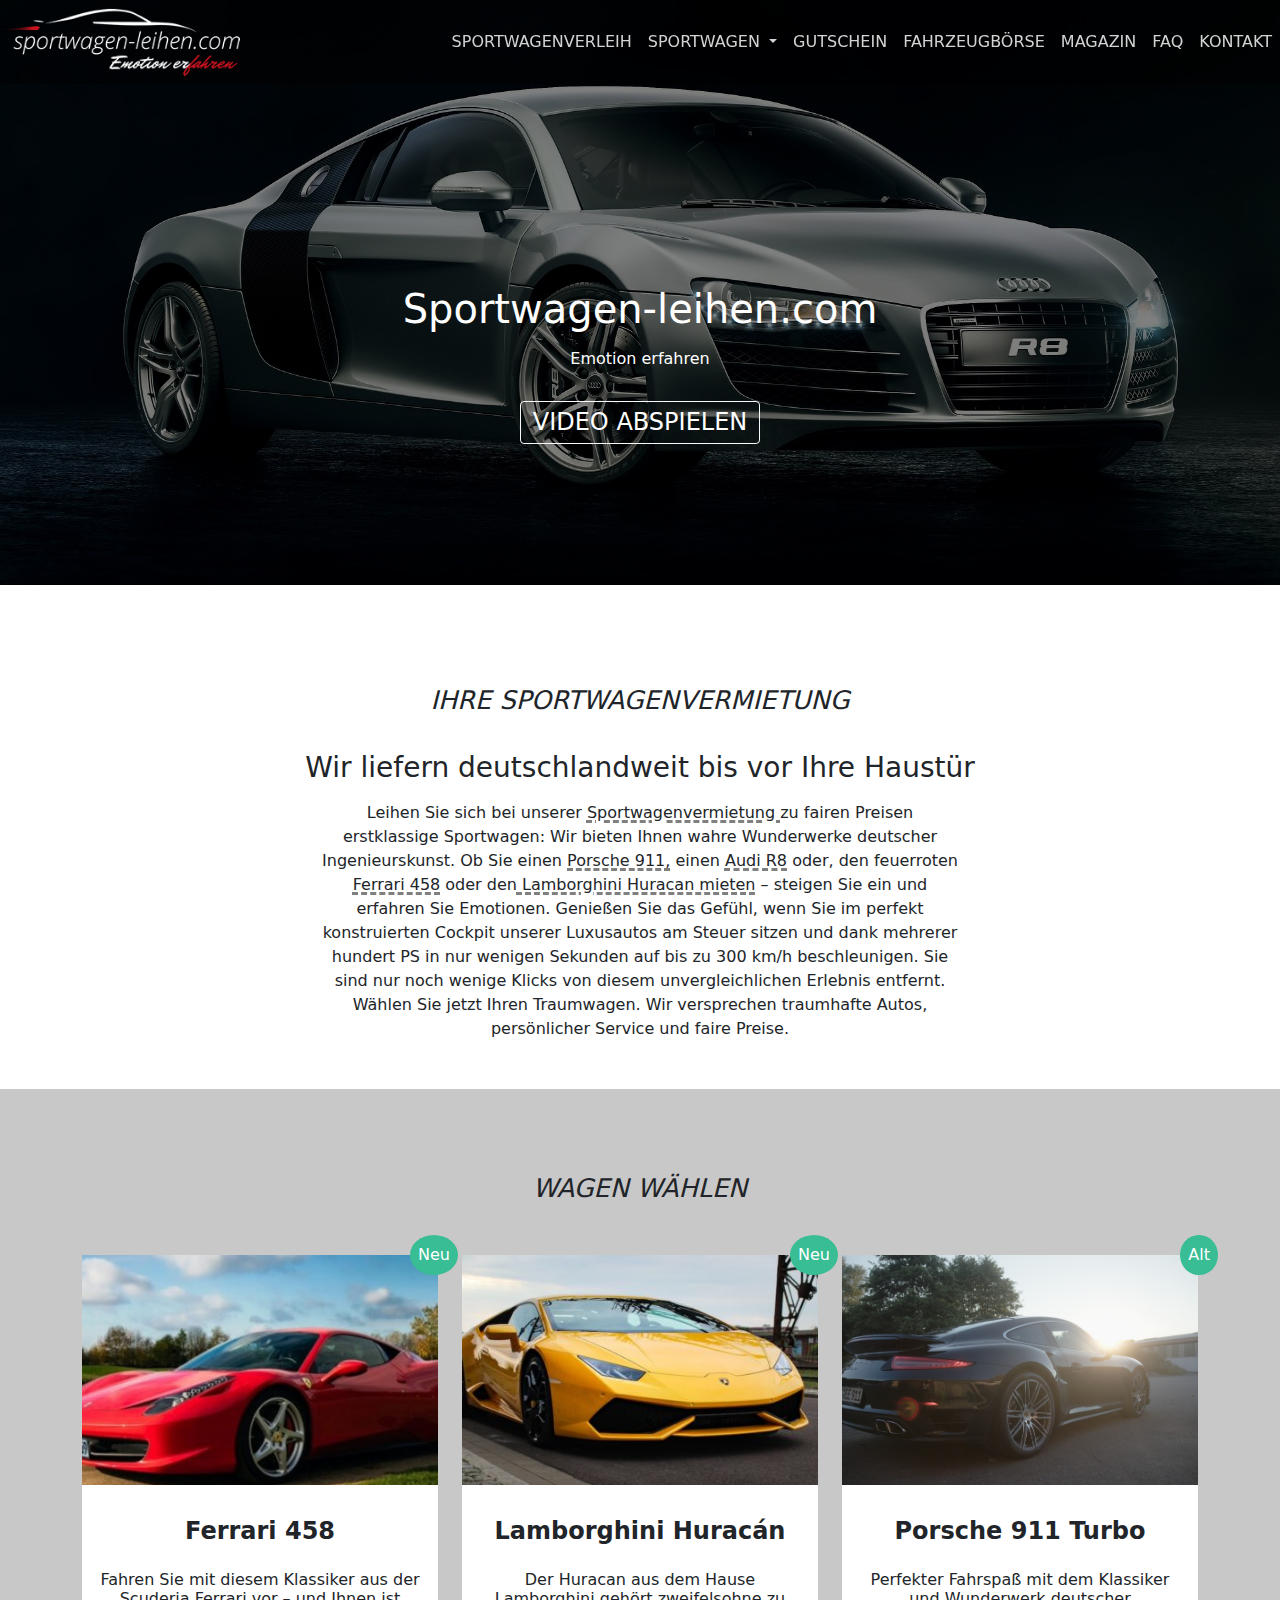
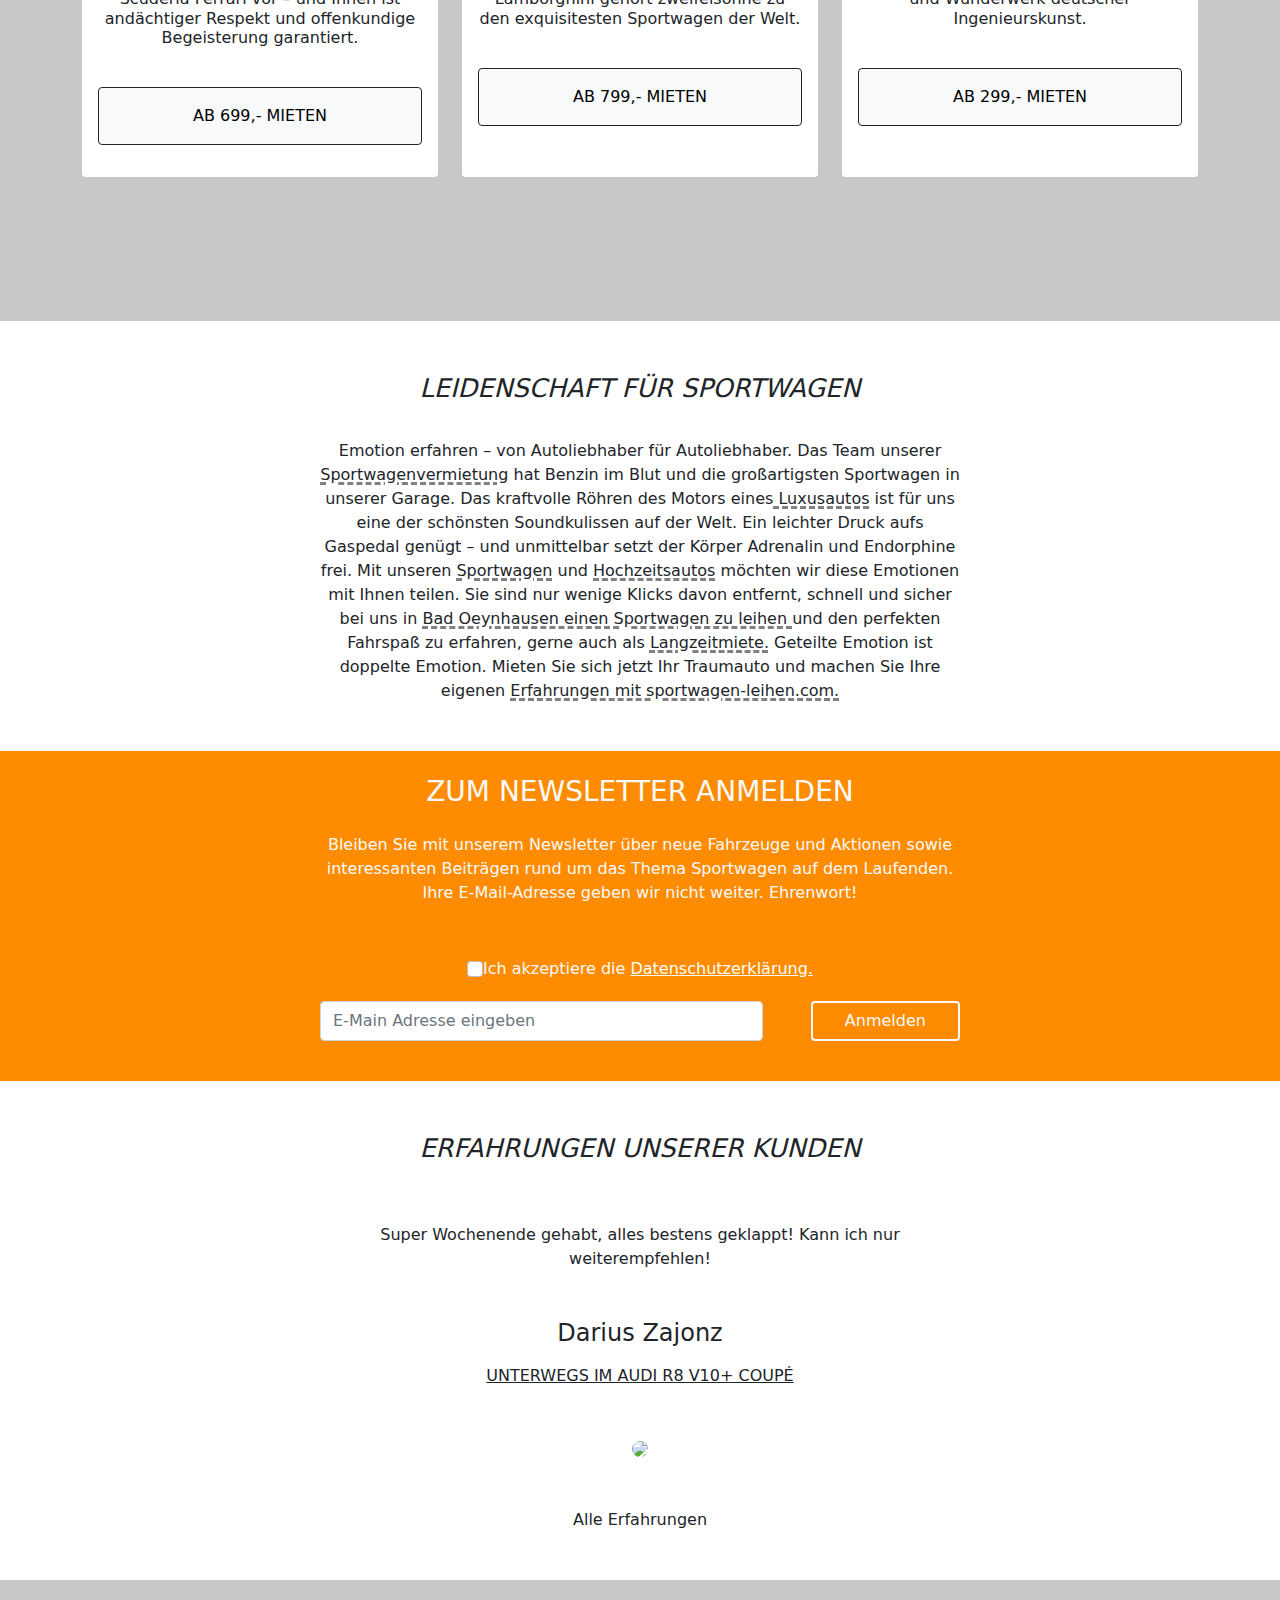
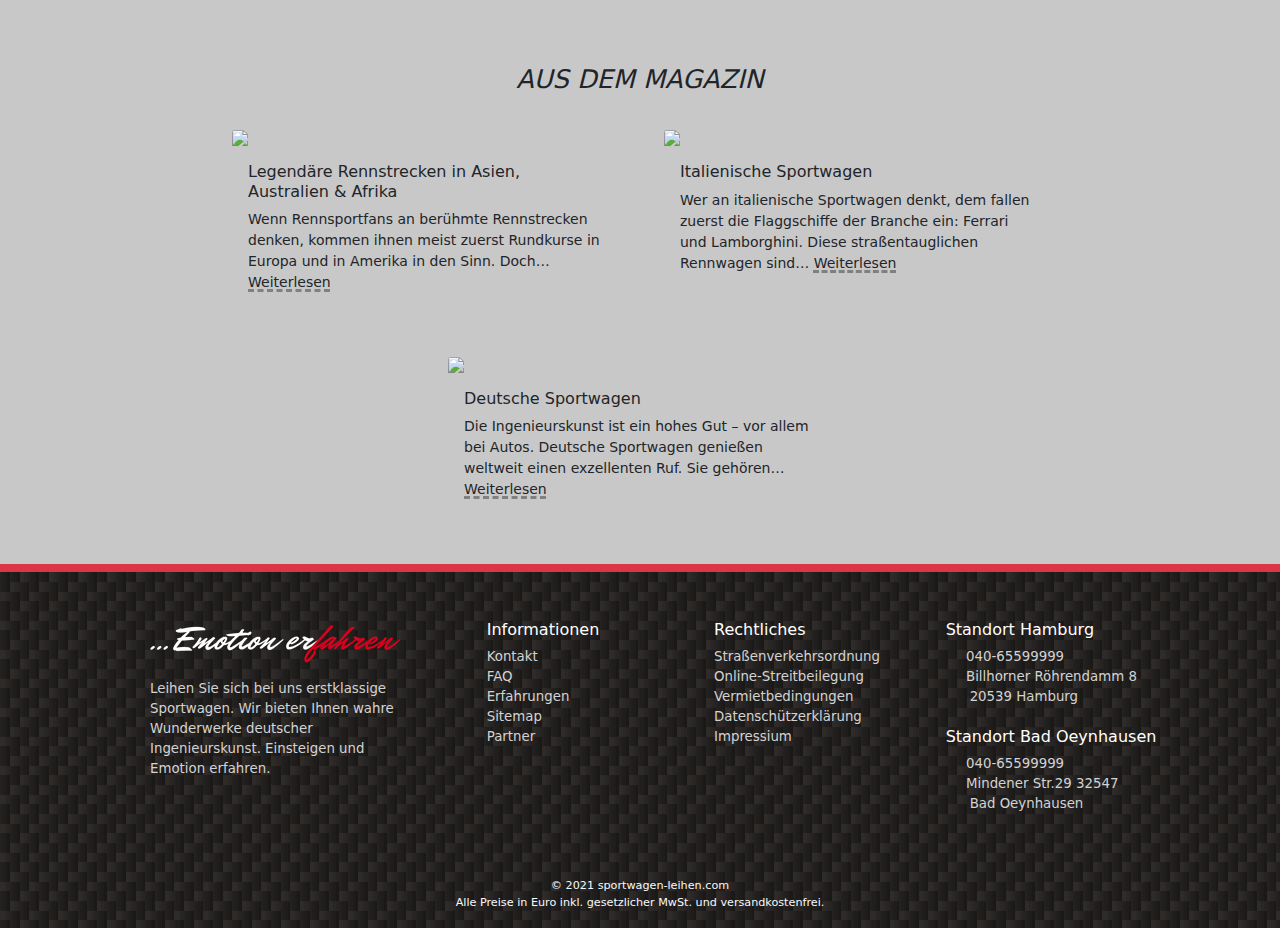
==== index.html @ 5ac18918 "Projekt hochladen" ====
<!DOCTYPE html>
<html lang="en">
  <head>
    <meta charset="UTF-8" />
    <meta http-equiv="X-UA-Compatible" content="IE=edge" />
    <meta name="viewport" content="width=device-width, initial-scale=1.0" />

    <script src="https://kit.fontawesome.com/64a9eb38b1.js" crossorigin="anonymous"></script>

    <link rel="stylesheet" href="style.css" />
    <link rel="stylesheet" href="responsive.css">
    <link rel="stylesheet" href="css/bootstrap.min.css" />

    <title>SportWagen</title>
  </head>
  <style>
   
   body::before{
            content: '';
            display: block;
            cursor: default;
        }
  </style>
  <body>
    <nav
      class="navbar navbar-expand-lg navbar-light d-flex justify-content-between fixed-top"
    >
      <img src="/images/logo_light_small.png" class="nav-logo" />

      <button class="navbar-toggler" type="button" 
            data-bs-toggle="collapse"
            data-bs-target="#mainmenu">
            <i class="fas fa-bars text-white"></i>
      </button>

      
      <div class="collapse navbar-collapse" id="mainmenu">
        <ul class="navbar-nav">
          <li class="nav-item">
            <a href="#" class="nav-link">SPORTWAGENVERLEIH</a>
          </li>

          <li class="nav-item dropdown">
            <a href="#"
              class="nav-link dropdown-toggle"
              data-bs-toggle="dropdown">SPORTWAGEN
            </a>

            <ul class="dropdown-menu" aria-labelledby="navbarDropdownMenuLink">
              <li><a href="./ferrari/ferrari.html" class="dropdown-item">Ferrari</a></li>
              <li><a href="./lamborghini/lamo.html" class="dropdown-item">Lamborghini</a></li>
              <li><a href="./porsche/porsche.html" class="dropdown-item">Porsche</a></li>
            </ul>
          </li>

          <li class="nav-item"><a href="#" class="nav-link">GUTSCHEIN</a></li>
          <li class="nav-item">
            <a href="#" class="nav-link">FAHRZEUGBÖRSE</a>
          </li>
          <li class="nav-item"><a href="#" class="nav-link">MAGAZIN</a></li>
          <li class="nav-item"><a href="#" class="nav-link">FAQ</a></li>
          <li class="nav-item"><a href="#" class="nav-link">KONTAKT</a></li>
        </ul>
      </div>
    </nav>

    <!------------------------------------------------------- Header -->

    <header id="header">

        <div class="container text-white pt-5" id="header__text">
            <h1 class="mt-5 pt-5">Sportwagen-leihen.com</h1>
            <h6 class="pt-2">Emotion erfahren</h6>

             <button type="button" class="btn btn-outline-light rounded mt-4">
                <a class="text-white text-decoration-none h4 text-uppercase" href="https://sportwagen-leihen.com/wp-content/uploads/emotion_2018.mp4" target="_blank"> <i class="far fa-play-circle text-white"></i>
                 Video abspielen</a>
            </button>

        </div>



    </header>

    <!--------------------------------------------------------------------- MAIN -->
    <main class="pt-5">

        <section class="text-center my-5" id="section__width-1">
            <em>Ihre Sportwagenvermietung</em>
            <h3 class="h3 mt-4">Wir liefern deutschlandweit bis vor Ihre Haustür</h3>
            <p class="para__width">
                Leihen Sie sich bei unserer <span class="underline"> Sportwagenvermietung </span> zu fairen Preisen erstklassige Sportwagen: Wir bieten Ihnen wahre Wunderwerke deutscher Ingenieurskunst. Ob Sie einen <span class="underline"> Porsche 911,</span> einen <span class="underline"> Audi R8</span> oder, den feuerroten <span class="underline"> Ferrari 458</span> oder den<span class="underline">  Lamborghini Huracan mieten</span> – steigen Sie ein und erfahren Sie Emotionen. Genießen Sie das Gefühl, wenn Sie im perfekt konstruierten Cockpit unserer Luxusautos am Steuer sitzen und dank mehrerer hundert PS in nur wenigen Sekunden auf bis zu 300 km/h beschleunigen. Sie sind nur noch wenige Klicks von diesem unvergleichlichen Erlebnis entfernt. Wählen Sie jetzt Ihren Traumwagen. Wir versprechen traumhafte Autos, persönlicher Service und faire Preise.
            </p>
        </section>


        <section class="py-5 text-center" id="galery-sec">
            <em>Wagen Wählen</em>
            <div class="container m-xs-1 my-md-5">
                <div class="d-flex row justify-content-md-center">
                    
                    <article class="col-lg-6 col-xl-4 mb-5">

                        <div id="cars_res" class="card h-100" style="min-height: 515px; min-width: 355px;">
                            <span class="position-absolute text-white p-2 rounded-circle" id="neu_ang">Neu</span>

                            <div class="bg-img text-center"
                                 style="background-image: 
                                    url(/images/ferrari_auswahl-600x257.jpg);
                                    background-size: cover;
                                    background-position:center;
                                    background-repeat: no-repeat;
                                    ">

                                <a href="./ferrari/ferrari.html">
                                    <div class="bg-img__text p-4">
                                        <ul>
                                            <li>3,5 s</li>
                                            <li>325 km/h</li>
                                            <li>419 KW (570 PS)</li>
                                            <li>4.499 cm<sup>3 </sup>(8-Zylinder)</li>
                                            <li>rot</li>
                                        </ul>
                                    </div>
                                </a>

                            </div>

                            <div class="card-body">
                                <div class="text-center">
                                    <h4 class="fw-bolder mt-3">Ferrari 458</h4>
                                    <p class="h6 my-4">
                                        Fahren Sie mit diesem Klassiker aus der Scuderia Ferrari vor – und Ihnen ist andächtiger Respekt und offenkundige Begeisterung garantiert.
                                    </p>
                                    <button type="button" class="btn btn-light border-dark w-100 my-md-3 my-sm-5 py-sm-4 py-md-3">AB 699,- MIETEN</button>
                                </div>
                            </div>
                        </div>
                    </article>

                    <article class="col-lg-6 col-xl-4 mb-5">
                        <div class="card h-100">

                            <div id="cars_res" class="card h-100" 
                                    style="min-height: 515px;
                                    min-width: 355px;">

                                    <span class="position-absolute text-white p-2 rounded-circle" id="neu_ang">Neu</span>
    
                                    <div class="bg-img text-center"
                                     style="background-image: 
                                        url(/images/lamborghini_huracan_04-600x257.jpg);
                                        background-size: cover;
                                        background-position:center;
                                        background-repeat: no-repeat;
                                        ">
    
                                    <a href="./lamborghini/lamo.html">
                                        <div class="bg-img__text p-4">
                                            <ul>
                                                <li>3,1 s</li>
                                                <li>330 km/h</li>
                                                <li>449 KW (610 PS)</li>
                                                <li>5.200 cm<sup>3</sup>(10-Zylinder)</li>
                                                <li>Giallo Midas</li>
                                            </ul>
                                        </div>
                                    </a>
                                </div>

                            <div class="card-body">
                                <div class="text-center">
                                    <h4 class="fw-bolder mt-3">Lamborghini Huracán</h4>
                                    <p class="h6 my-4">
                                        Der Huracan aus dem Hause Lamborghini gehört zweifelsohne zu den exquisitesten Sportwagen der Welt.
                                    </p>
                                    <button type="button" class="btn btn-light border-dark w-100 my-md-3 my-sm-5 py-sm-4 py-md-3">AB 799,- MIETEN</button>
                                </div>
                            </div>
                        </div>
                    </article>

                    <article class="col-lg-6 col-xl-4 mb-5">
                        <div class="card h-100">

                            <div id="cars_res" class="card h-100" >
                                <span class="position-absolute text-white p-2 rounded-circle" id="neu_ang">Alt</span>
    
                                <div class="bg-img text-center"
                                     style="background-image: 
                                        url(./porsche/porsche_images/porsche_911_video_03.jpg);
                                        background-size: cover;
                                        background-position: center;
                                        background-repeat: no-repeat;
                                        ">
                                    <a href="./porsche/porsche.html">
                                        <div class="bg-img__text p-4">
                                            <ul>
                                                <li>3,4 s</li>
                                                <li>315 km/h</li>
                                                <li>419 KW (570 PS)</li>
                                                <li>3.800 cm<sup>3</sup> (6-Zylinder)</li>
                                                <li>Schwarz</li>
                                            </ul>
                                        </div>
                                    </a>
                                </div>
                            <div class="card-body">
                                <div class="text-center">
                                    <h4 class="fw-bolder mt-3">Porsche 911 Turbo</h4>
                                    <p class="h6 my-4">
                                        Perfekter Fahrspaß mit dem Klassiker und Wunderwerk deutscher Ingenieurskunst.
                                    </p>
                                    <button type="button" class="btn btn-light border-dark w-100 my-md-3 my-sm-5 py-sm-4 py-md-3">AB 299,- MIETEN</button>
                                </div>
                            </div>
                        </div>
                    </article>

                </div>
            </div>
        </section>

        <section class="text-center my-5" id="section__width-2">
            <em>LEIDENSCHAFT FÜR SPORTWAGEN</em>
            <p class="para__width">
                Emotion erfahren – von Autoliebhaber für Autoliebhaber. Das Team unserer <span class="underline">Sportwagenvermietung</span> hat Benzin im Blut und die großartigsten Sportwagen in unserer Garage. Das kraftvolle Röhren des Motors eines<span class="underline"> Luxusautos</span> ist für uns eine der schönsten Soundkulissen auf der Welt. Ein leichter Druck aufs Gaspedal genügt – und unmittelbar setzt der Körper Adrenalin und Endorphine frei. Mit unseren <span class="underline"> Sportwagen</span> und <span class="underline"> Hochzeitsautos</span> möchten wir diese Emotionen mit Ihnen teilen. Sie sind nur wenige Klicks davon entfernt, schnell und sicher bei uns in <span class="underline"> Bad Oeynhausen einen Sportwagen zu leihen </span>und den perfekten Fahrspaß zu erfahren, gerne auch als <span class="underline"> Langzeitmiete.</span> Geteilte Emotion ist doppelte Emotion. Mieten Sie sich jetzt Ihr Traumauto und machen Sie Ihre eigenen <span class="underline"> Erfahrungen mit sportwagen-leihen.com.</span>
            </p>
        </section>

        <!---------------------------------------------- NEWSLETTER -->

        <section class="newsletter py-2">

            <form class="text-light d-flex flex-column text-center para__width">

                <div class="mb-3">
                    <h3>ZUM NEWSLETTER ANMELDEN</h3>
                    <p class="py-3">
                        Bleiben Sie mit unserem Newsletter über neue Fahrzeuge und Aktionen sowie interessanten Beiträgen rund um das Thema Sportwagen auf dem Laufenden. Ihre E-Mail-Adresse geben wir nicht weiter. Ehrenwort!
                    </p>
                </div>

                <div class="mb-3 form-check d-flex justify-content-center py-1">
                    <input type="checkbox" class="form-check-input" id="exampleCheck1">
                    <label class="form-check-label" for="exampleCheck1">Ich akzeptiere die <a href="#">Datenschutzerklärung.</a></label>
                </div>

                <div class="mb-3 d-flex gap-5">

                    <input type="email" class="form-control w-75" id="exampleInputEmail1" aria-describedby="emailHelp" placeholder="E-Main Adresse eingeben">

                    <button type="submit" class="btn border-2 border-light text-light w-25">Anmelden</button>
                </div>

            </form>
        </section>

<!--------------------------------------------------------------------------------- BEWERTUNG -->

        <section class="sec-5 text-center my-5" id="sec__bewertung">

            <em>ERFAHRUNGEN UNSERER KUNDEN</em> 

            <br>
            <span class="span__width"><i class="fas fa-quote-left"></i> Super Wochenende gehabt, alles bestens geklappt! Kann ich nur weiterempfehlen!</span>

            <h4 class="mt-5 mb-3">Darius Zajonz</h4>

            <span class="text-decoration-underline">UNTERWEGS IM AUDI R8 V10+ COUPÉ</span>

            <div class="stars mt-4">
                <i class="fas fa-star"></i>
                <i class="fas fa-star"></i>
                <i class="fas fa-star"></i>
                <i class="fas fa-star"></i>
                <i class="fas fa-star"></i>
            </div>
            <br>

            <img class="rounded-circle" src="https://sportwagen-leihen.com/wp-content/uploads/kundenstimmen_darius_zajonz-300x300.jpg">

            
            <span class="mt-5" style="display: block;">Alle Erfahrungen</span>

        </section>

        <!--------------------------------------------- Second Gallery -->

        <section class="last-sec p-5">
            <em>Aus dem MAGAZIN</em>

            <div class="d-flex row justify-content-center gap-5">
    
                <div class="card p-0 bg-transparent border-0">

                    <img src="https://sportwagen-leihen.com/wp-content/uploads/legendaere_rennstrecken_in_asien_australien_afrika-480x270.jpg" class="card-img-top">  

                    <div class="card-body">
                      <h6 class="card-title">Legendäre Rennstrecken in Asien, Australien & Afrika</h6>
                      <p class="card-text">
                          Wenn Rennsportfans an berühmte Rennstrecken denken, kommen ihnen meist zuerst Rundkurse in Europa und in Amerika in den Sinn. Doch… 
                          <span class="underline">Weiterlesen</span>
                      </p>
                    </div>

                </div>

                <div class="card p-0 bg-transparent border-0">

                    <img src="https://sportwagen-leihen.com/wp-content/uploads/italienische_sportwagen-480x270.jpg" class="card-img-top">

                    <div class="card-body">
                      <h6 class="card-title">Italienische Sportwagen</h6>
                      <p class="card-text">
                        Wer an italienische Sportwagen denkt, dem fallen zuerst die Flaggschiffe der Branche ein: Ferrari und Lamborghini. Diese straßentauglichen Rennwagen sind… 
                        <span class="underline">Weiterlesen</span>
                      </p>
                    </div>

                </div>

                <div class="card p-0 bg-transparent border-0">
                    <img src="https://sportwagen-leihen.com/wp-content/uploads/deutsche_sportwagen-480x270.jpg" class="card-img-top">

                    <div class="card-body">

                      <h6 class="card-title">Deutsche Sportwagen</h6>
                      <p class="card-text">
                        Die Ingenieurskunst ist ein hohes Gut – vor allem bei Autos. Deutsche Sportwagen genießen weltweit einen exzellenten Ruf. Sie gehören… 
                        <span class="underline">Weiterlesen</span>
                      </p>
                    </div>

                </div>
            </div>

        </section>

    </main>



    <div class="bg-danger p-1"></div>
    <!---------------------------------------------------------- FOOTER -->

   
    <footer class="footer text-light">

        <div class="p-5 container" id="footer__container">

            <div class="first-part parts">
                <ul>
                    <li class="mb-3"><img src="/images/emotion_erfahren.png"></li>
                    <li>Leihen Sie sich bei uns erstklassige Sportwagen. Wir bieten Ihnen wahre Wunderwerke deutscher Ingenieurskunst. Einsteigen und Emotion erfahren.</li>
                </ul>
            </div>
            <div class="second-part parts">
                    <ul>
                        <h6>Informationen</h6>
                        <li><a href="#"> Kontakt</a></li>
                        <li><a href="#"> FAQ</a></li>
                        <li><a href="#">Erfahrungen</a> </li>
                        <li><a href="#"> Sitemap</a></li>
                        <li><a href="#"> Partner</a></li>
                    </ul>
            </div>

            <div class="third-part parts">
                <ul>
                    <h6>Rechtliches</h6>
                    <li><a href="#">Straßenverkehrsordnung</a> </li>
                    <li><a href="#"> Online-Streitbeilegung</a> </li>
                    <li><a href="#"> Vermietbedingungen</a></li>
                    <li><a href="#"> Datenschützerklärung</a></li>
                    <li><a href="#"> Impressium</a></li>
                </ul>
            </div>  

            <div class="fourth-part parts">
                <ul>
                    <h6>Standort Hamburg</h6>
                    <li><a href="#" class="telephone">040-65599999</a></li>
                    <li><a href="#" class="map">Billhorner Röhrendamm 8 <br>
                        <span class="p-4"> 20539 Hamburg</span></a></li>
                    <br>
                    <h6>Standort Bad Oeynhausen</h6>
                    <li><a href="#" class="telephone">040-65599999</a></li>
                    <li><a href="#" class="map">Mindener Str.29 32547 <br>
                    <span class=" p-4">Bad Oeynhausen</span></a></li>  
                </ul>
            </div>    
        </div>

        <div class="bottom-footer">  
            <p>
                &copy; 2021 sportwagen-leihen.com <br>
                    Alle Preise in Euro inkl. gesetzlicher MwSt. und versandkostenfrei.
            </p>
        </div>
    </footer>








    <script
      src="https://cdn.jsdelivr.net/npm/bootstrap@5.1.3/dist/js/bootstrap.bundle.min.js"
      integrity="sha384-ka7Sk0Gln4gmtz2MlQnikT1wXgYsOg+OMhuP+IlRH9sENBO0LRn5q+8nbTov4+1p"
      crossorigin="anonymous"
    ></script>
  </body>
</html>
---- style.css ----
:root{
font-size: 16px;
}
body{
    width: 100%;
}

nav{
  background-color: rgba(0, 0, 0, 0.5);
}
.nav-logo {
  width: 240px;
}

div.navbar-collapse {
  flex-grow: 0 !important;
}

.nav-item > .nav-link {
  color: lightgray !important;
}

/*-------------------------------------------------HEADER-------------------------------*/

#header{
    height: 65vh; 
    background-image: url(/images/audi1-r8__header.jpg);
    background-size: cover ;
    background-repeat: no-repeat;
    background-position: center; 
} 
#header__text{

  height: 100%;
  max-width: 100vw;
  display: flex;
  flex-flow: column;
  justify-content: center;
  align-items: center;
  color: white;
  background-color: rgba(0, 0, 0, 0.5);
}

/*---------------------------------------------------------MAIN-------------------------*/

/*-----------------------------------------------------GALLERY----------------*/


article .card{
    max-width: 515px;
    margin: 0 auto;
    border: none !important;
}

#neu_ang{
  right: -20px;
  top: -20px;
  background-color: rgb(56, 189, 149) !important;
}

article > .card > img{
    height: 197px;
}

.bg-img{
  height: 230px;

}
.bg-img a{
  text-decoration: none;
}
.bg-img__text{
  background-color: rgba(0, 0, 0, 0.8);
  color: white;
  height: 230px;
  display: none;
}
.bg-img:hover .bg-img__text{
  display:block;
}

.bg-img__text ul{
  list-style: none;
  line-height: 2;
}
.bg-img__text ul li::before{
  margin-right: 10px;
}
.bg-img__text ul li:first-child::before {
  content: "\f2f2";
  font-family: "Font Awesome 5 Free";
  font-weight: 900;
}

.bg-img__text ul li:nth-child(2)::before {
  content: "\f3fd";

  font-family: "Font Awesome 5 Free";
  font-weight: 900;
}
.bg-img__text ul li:nth-child(3)::before {
  content: "\f080";

  font-family: "Font Awesome 5 Free";
  font-weight: 900;
}

.bg-img__text ul li:nth-last-child(2)::before {
  content: "\f085";
  font-family: "Font Awesome 5 Free";
  font-weight: 900;
}
.bg-img__text ul li:last-child::before {
  content: "\f043";
  font-family: "Font Awesome 5 Free";
  font-weight: 900;
}

section em{
    text-transform: uppercase;
    font-size: 1.6rem;
    font-weight: 200;
    display: block;
    margin: 2rem auto;
    text-align: center;
}
#galery-sec, .last-sec{
  background-color: rgb(201, 200, 200);
}
.para__width{
  max-width: 50%;
  margin: 1rem auto;
}
/*-----------------------------------------------------Newsletter-----------------*/
.newsletter, form, button[type=submit]{
  background-color: darkorange !important;
  min-width: min-content;
}
input[type=email]{min-width: 150px;}

.newsletter a{ color: white;}
/*------------------------------------------------------------- Bewertung */

.span__width{
  display: block;
  margin: 0 auto;
  max-width: 35rem !important;
}

/*------------------------------------------------------Last Section------------*/
.last-sec div .card{
  max-width: 24rem;
}
.last-sec p{
  font-size: 14px;
}

.underline{
  display: inline;
  text-decoration: underline dashed 0.2rem gray;
}
/*----------------------------------------------------FOOTER---------------------*/
.footer{
  background-image: url(/images/carbon.png);
  height: 100%;
  margin-bottom: 0;
}

#footer__container{
  display: grid !important;
  grid-template-columns: repeat(4, 1fr) !important;
  justify-items: center;
  font-size: smaller
}

.parts ul{
  list-style-type: none;
  color: lightgray;
}
.parts ul h6{
  color: white;
}
.parts ul li a{
  text-decoration: none;
  color: lightgray;

  white-space: nowrap;

}

.first-part{
  grid: 1/1/2/2;
}
.secont-part{
  grid: 1/2/2/3;
}
.third-part{
  grid: 1/3/2/4;
}
.fourth-part{
  grid: 1/4 ;
}

.bottom-footer{
  text-align: center;
  font-size: 0.7rem;
}
.bottom-footer p{
  margin-bottom: 0;
  padding-bottom: 1rem;
}

.telephone::before {
  content: "\f095";
  font-family: "Font Awesome 5 Free";
  font-weight: 900;
  margin-right: 10px;
}

.map::before {
  content: "\f279";
  font-family: "Font Awesome 5 Free";
  font-weight: 900;
  padding-right: 10px;
}
---- responsive.css ----
@media screen and (max-width: 991px){
    .nav-logo{
        width: 160px;
    }

    .para__width{
        max-width: 80%;
        margin: 1rem auto;
      }

    .last-sec div .card{
        max-width: 35rem;
      }
    #footer__container{
        display: grid !important;
        grid-template-columns:repeat(3, 1fr) !important;
        grid-template-rows: auto auto;
        gap: 50px;
      }
      .first-part{
        grid-area: 1/1/1/4;
      }
}

@media screen and (max-width:768px){
    :root{
        font-size: 14px;
    }

    .para__width{
        max-width: 90%;
        margin: 1rem auto;
      }

      article .card{
        max-width: 350px;
        margin: 0 auto;
        border: none !important;
    }

      .bg-img{
          width: 100%;

      }

    #footer__container{
        display: grid !important;
        grid-template-columns:1fr !important;
        grid-template-rows: repeat(4, auto);
        gap: 0;
        text-align: center;
        justify-items: center;
      }
      .parts{
          margin: 1rem auto;
      }
      .second-part{
          grid-area: 2/1/3/2 ;
      }
      .third-part{
          grid-area: 3/1/4/2;
      }
      .fourth-part{
          grid-area: 4/1/5/2;
      }
}







/*----------------------------------------Lamborghini-------------------------------*/
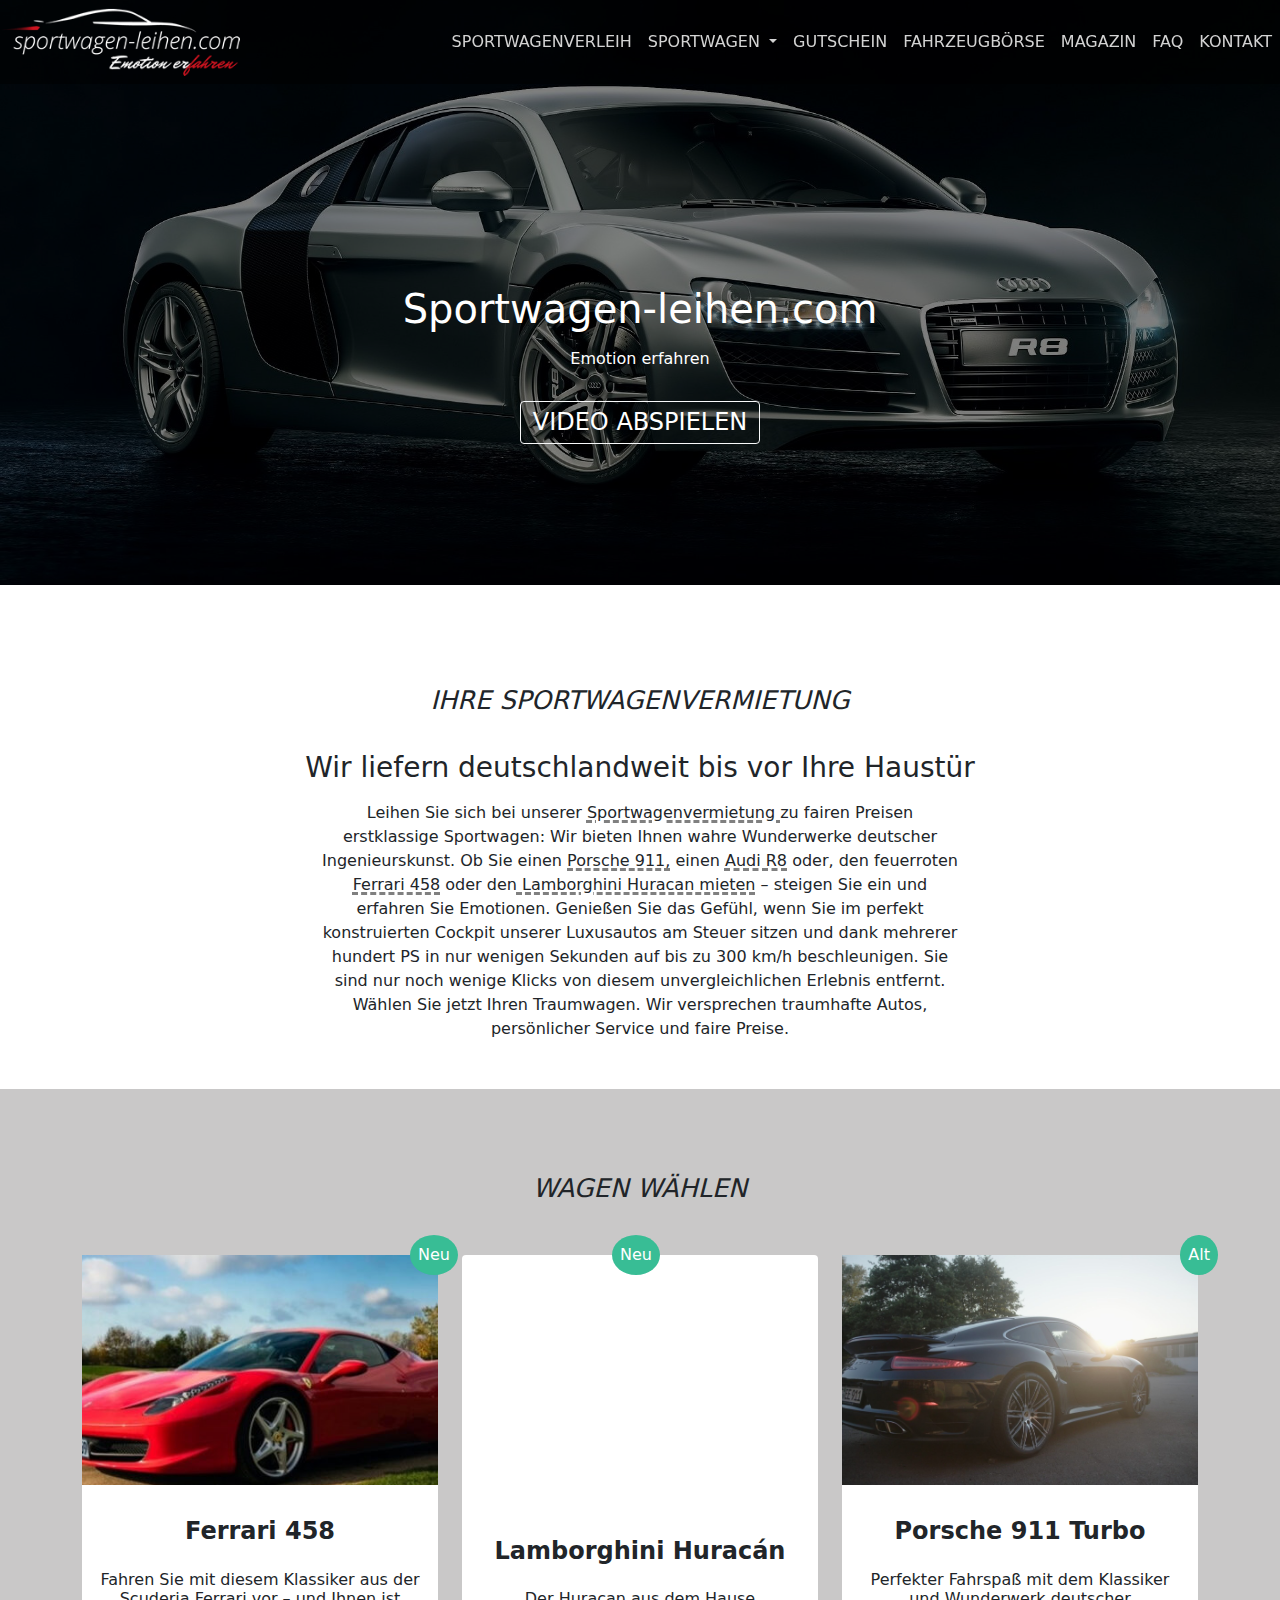
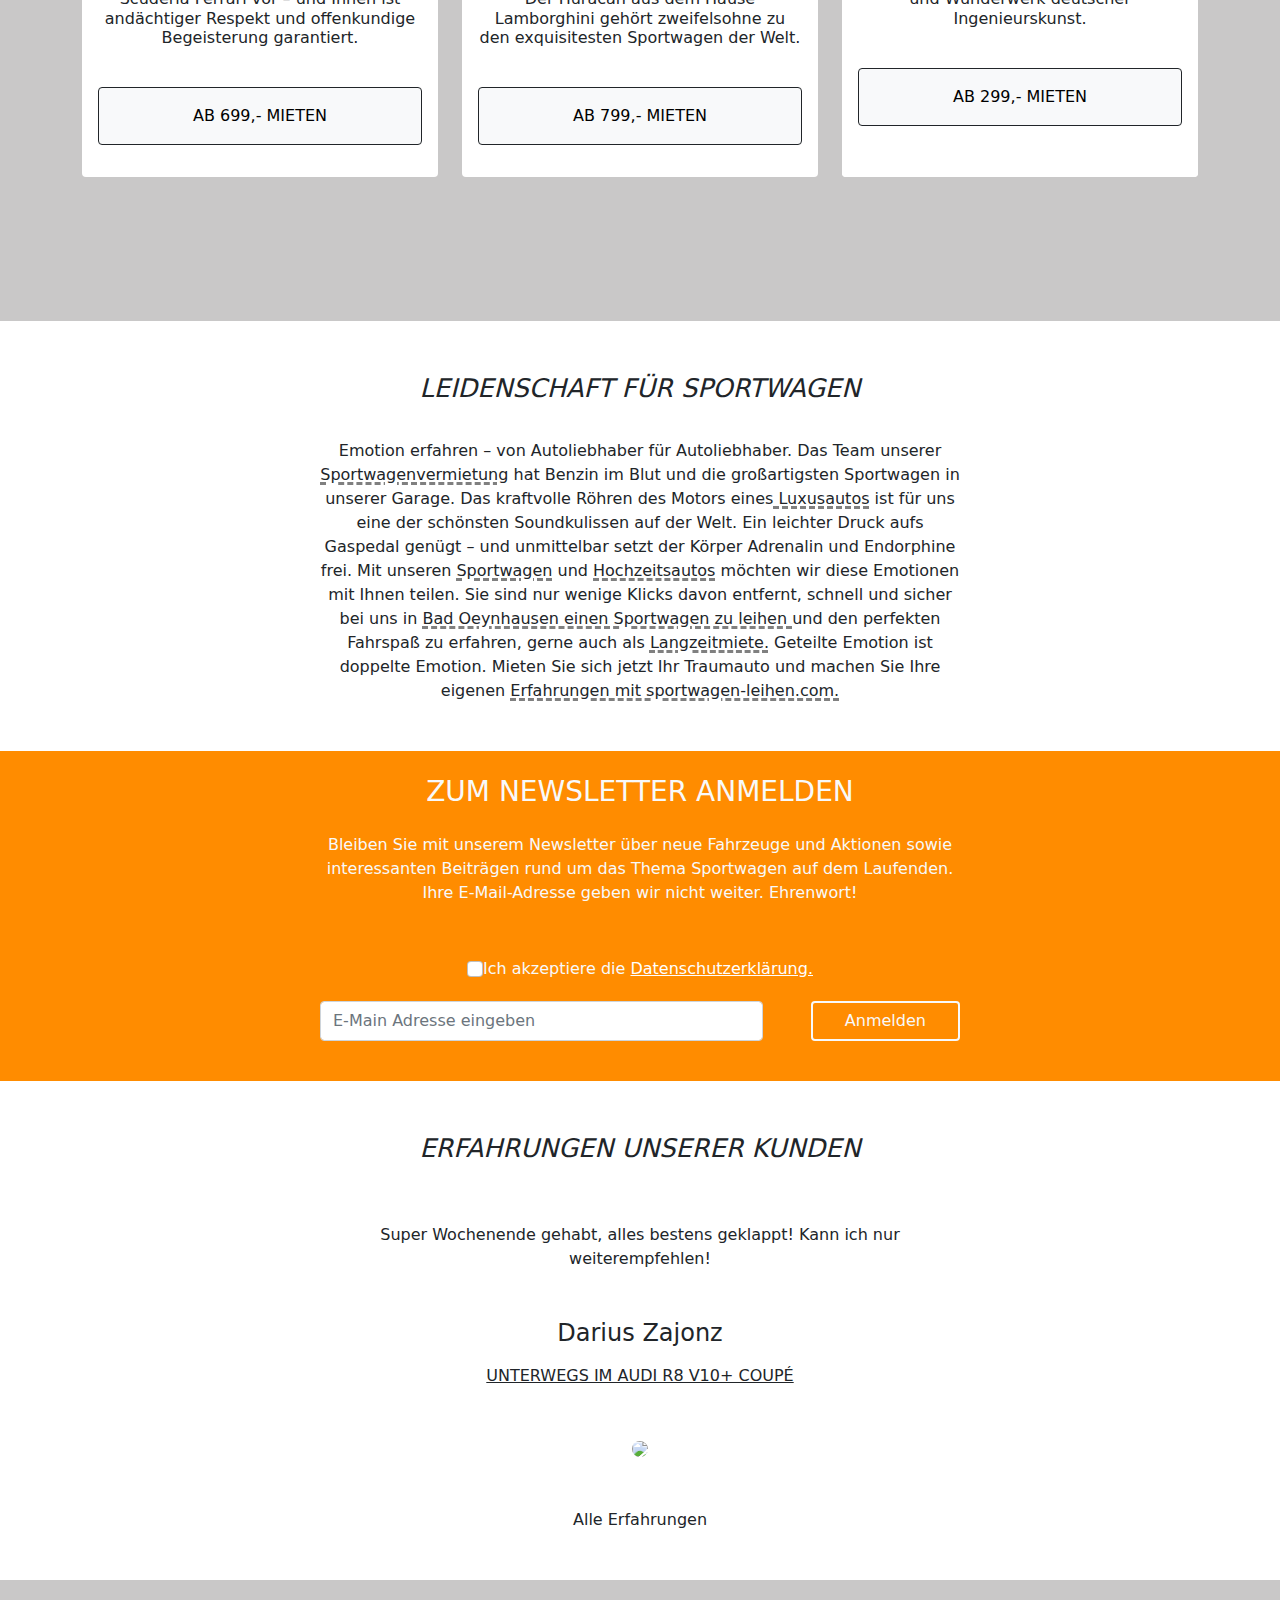
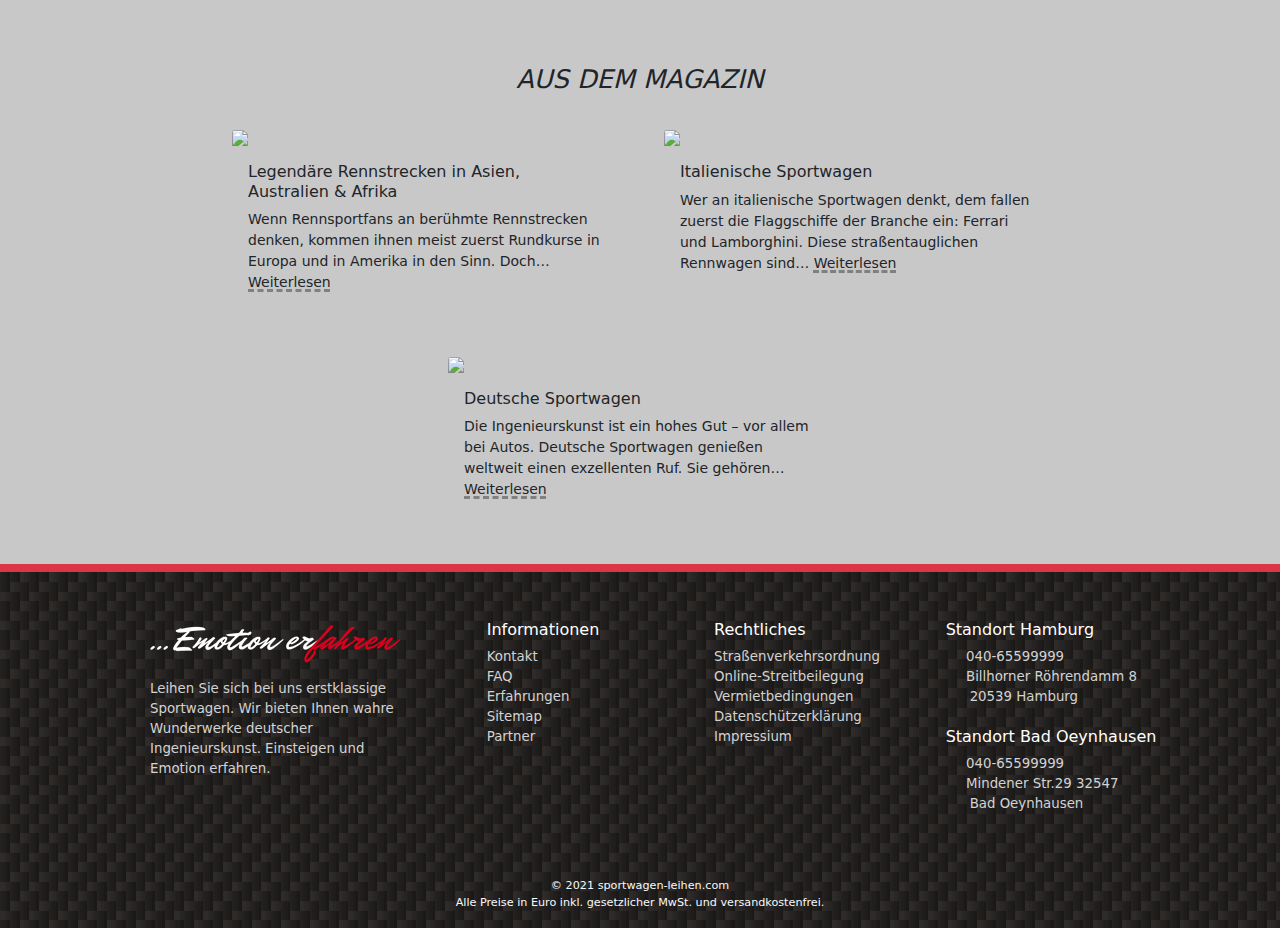
==== commit be3178ca: "last commit" ====
--- a/index.html
+++ b/index.html
@@ -1,5 +1,5 @@
 <!DOCTYPE html>
-<html lang="en">
+<html lang="de">
   <head>
     <meta charset="UTF-8" />
     <meta http-equiv="X-UA-Compatible" content="IE=edge" />
@@ -11,7 +11,7 @@
     <link rel="stylesheet" href="responsive.css">
     <link rel="stylesheet" href="css/bootstrap.min.css" />
 
-    <title>SportWagen</title>
+    <title>Sport Wagen</title>
   </head>
   <style>
    
@@ -25,7 +25,7 @@
     <nav
       class="navbar navbar-expand-lg navbar-light d-flex justify-content-between fixed-top"
     >
-      <img src="/images/logo_light_small.png" class="nav-logo" />
+      <img src="./images/logo_light_small.png" class="nav-logo" />
 
       <button class="navbar-toggler" type="button" 
             data-bs-toggle="collapse"
@@ -76,11 +76,7 @@
                 <a class="text-white text-decoration-none h4 text-uppercase" href="https://sportwagen-leihen.com/wp-content/uploads/emotion_2018.mp4" target="_blank"> <i class="far fa-play-circle text-white"></i>
                  Video abspielen</a>
             </button>
-
         </div>
-
-
-
     </header>
 
     <!--------------------------------------------------------------------- MAIN -->
@@ -102,12 +98,12 @@
                     
                     <article class="col-lg-6 col-xl-4 mb-5">
 
-                        <div id="cars_res" class="card h-100" style="min-height: 515px; min-width: 355px;">
+                        <div id="cars_res" class="card h-100">
                             <span class="position-absolute text-white p-2 rounded-circle" id="neu_ang">Neu</span>
 
                             <div class="bg-img text-center"
                                  style="background-image: 
-                                    url(/images/ferrari_auswahl-600x257.jpg);
+                                    url(./images/ferrari_auswahl-600x257.jpg);
                                     background-size: cover;
                                     background-position:center;
                                     background-repeat: no-repeat;
@@ -142,32 +138,31 @@
                     <article class="col-lg-6 col-xl-4 mb-5">
                         <div class="card h-100">
 
-                            <div id="cars_res" class="card h-100" 
-                                    style="min-height: 515px;
-                                    min-width: 355px;">
+                            <div id="cars_res" class="card h-100">
 
                                     <span class="position-absolute text-white p-2 rounded-circle" id="neu_ang">Neu</span>
     
                                     <div class="bg-img text-center"
                                      style="background-image: 
-                                        url(/images/lamborghini_huracan_04-600x257.jpg);
+                                        url(./images/lamborghini_huracan_04-600x257.jpg);
                                         background-size: cover;
                                         background-position:center;
                                         background-repeat: no-repeat;
                                         ">
     
-                                    <a href="./lamborghini/lamo.html">
-                                        <div class="bg-img__text p-4">
-                                            <ul>
-                                                <li>3,1 s</li>
-                                                <li>330 km/h</li>
-                                                <li>449 KW (610 PS)</li>
-                                                <li>5.200 cm<sup>3</sup>(10-Zylinder)</li>
-                                                <li>Giallo Midas</li>
-                                            </ul>
-                                        </div>
-                                    </a>
-                                </div>
+                                        <a href="./lamborghini/lamo.html">
+                                            <div class="bg-img__text p-4">
+                                                <ul>
+                                                    <li>3,1 s</li>
+                                                    <li>330 km/h</li>
+                                                    <li>449 KW (610 PS)</li>
+                                                    <li>5.200 cm<sup>3</sup>(10-Zylinder)</li>
+                                                    <li>Giallo Midas</li>
+                                                </ul>
+                                            </div>
+                                        </a>
+                                    </div>
+                            </div>
 
                             <div class="card-body">
                                 <div class="text-center">
@@ -352,7 +347,7 @@
 
             <div class="first-part parts">
                 <ul>
-                    <li class="mb-3"><img src="/images/emotion_erfahren.png"></li>
+                    <li class="mb-3"><img src="../images/emotion_erfahren.png"></li>
                     <li>Leihen Sie sich bei uns erstklassige Sportwagen. Wir bieten Ihnen wahre Wunderwerke deutscher Ingenieurskunst. Einsteigen und Emotion erfahren.</li>
                 </ul>
             </div>
--- a/style.css
+++ b/style.css
@@ -24,7 +24,8 @@
 
 #header{
     height: 65vh; 
-    background-image: url(/images/audi1-r8__header.jpg);
+    /* background-image: url(/images/audi1-r8__header.jpg); */
+    background-image: url(./images/audi1-r8__header.jpg);
     background-size: cover ;
     background-repeat: no-repeat;
     background-position: center; 
@@ -161,7 +162,7 @@
 }
 /*----------------------------------------------------FOOTER---------------------*/
 .footer{
-  background-image: url(/images/carbon.png);
+  background-image: url(./images/carbon.png);
   height: 100%;
   margin-bottom: 0;
 }
@@ -191,7 +192,7 @@
 .first-part{
   grid: 1/1/2/2;
 }
-.secont-part{
+.second-part{
   grid: 1/2/2/3;
 }
 .third-part{
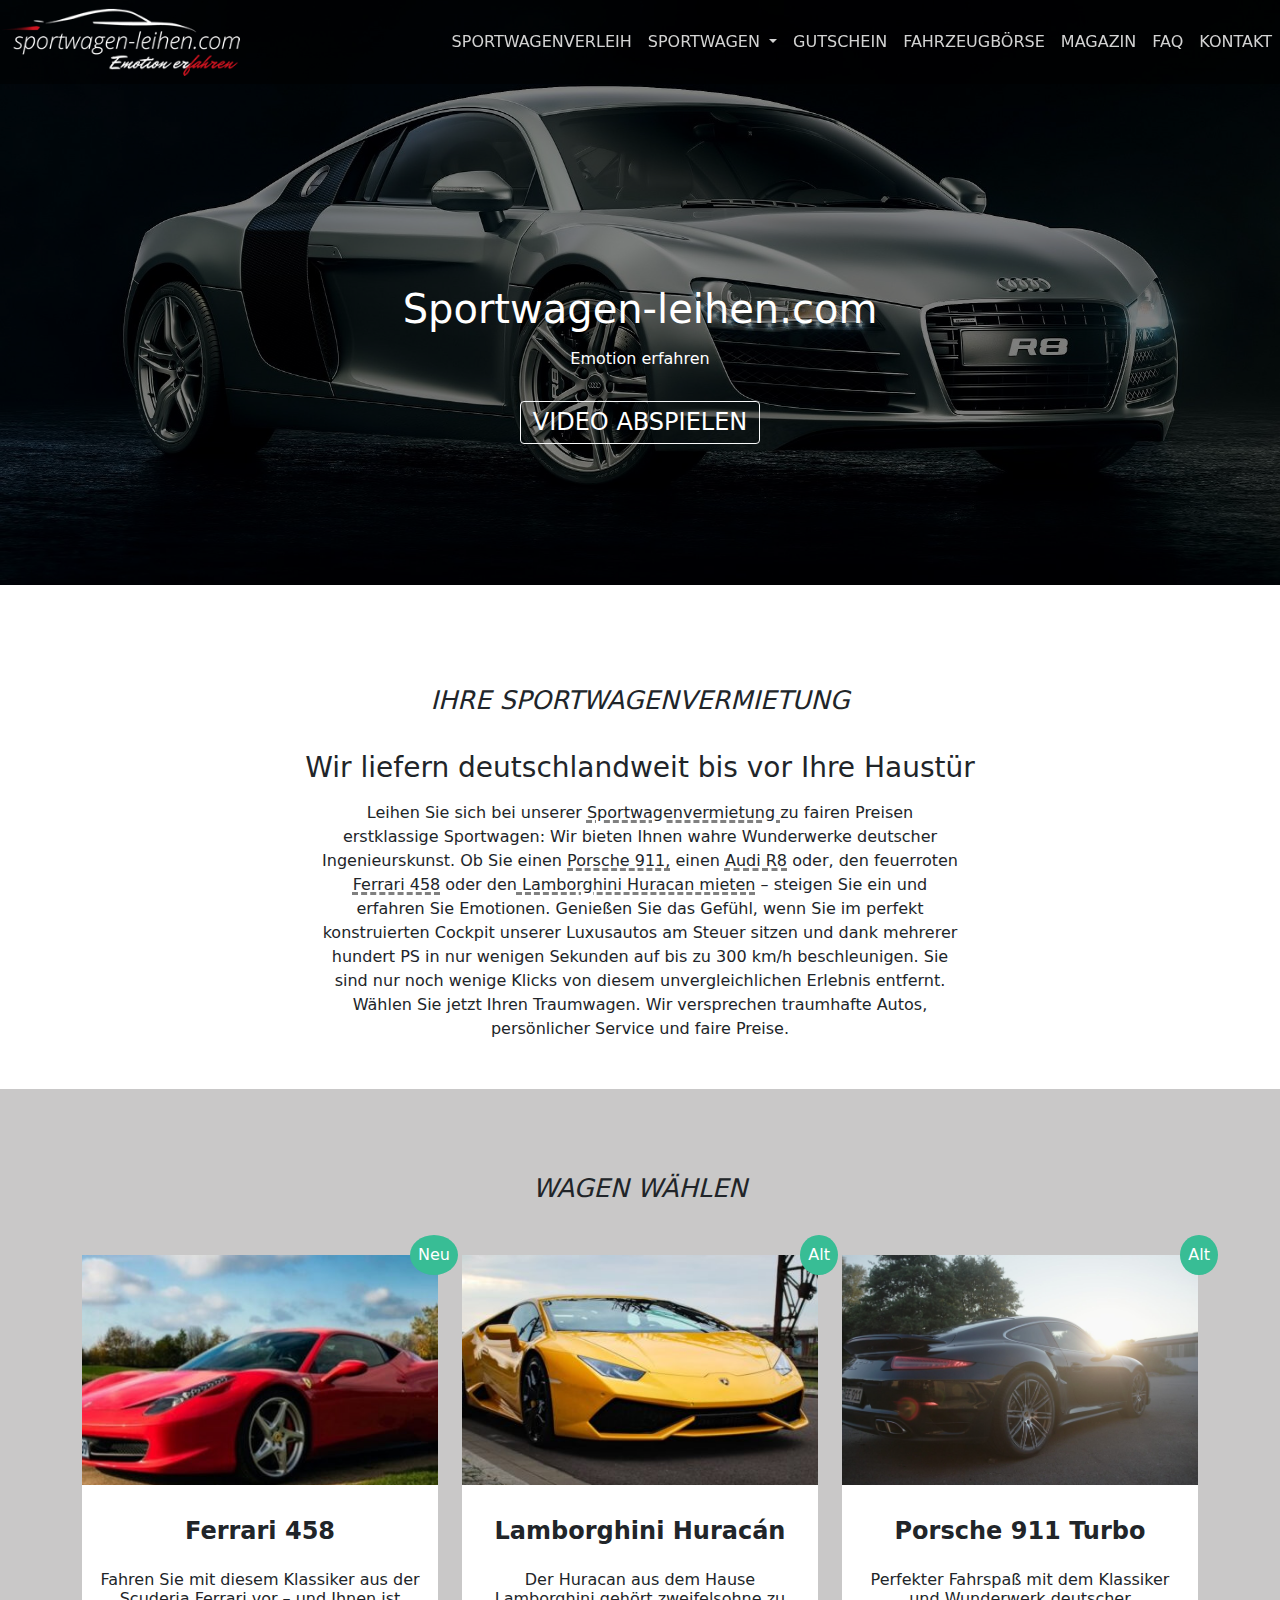
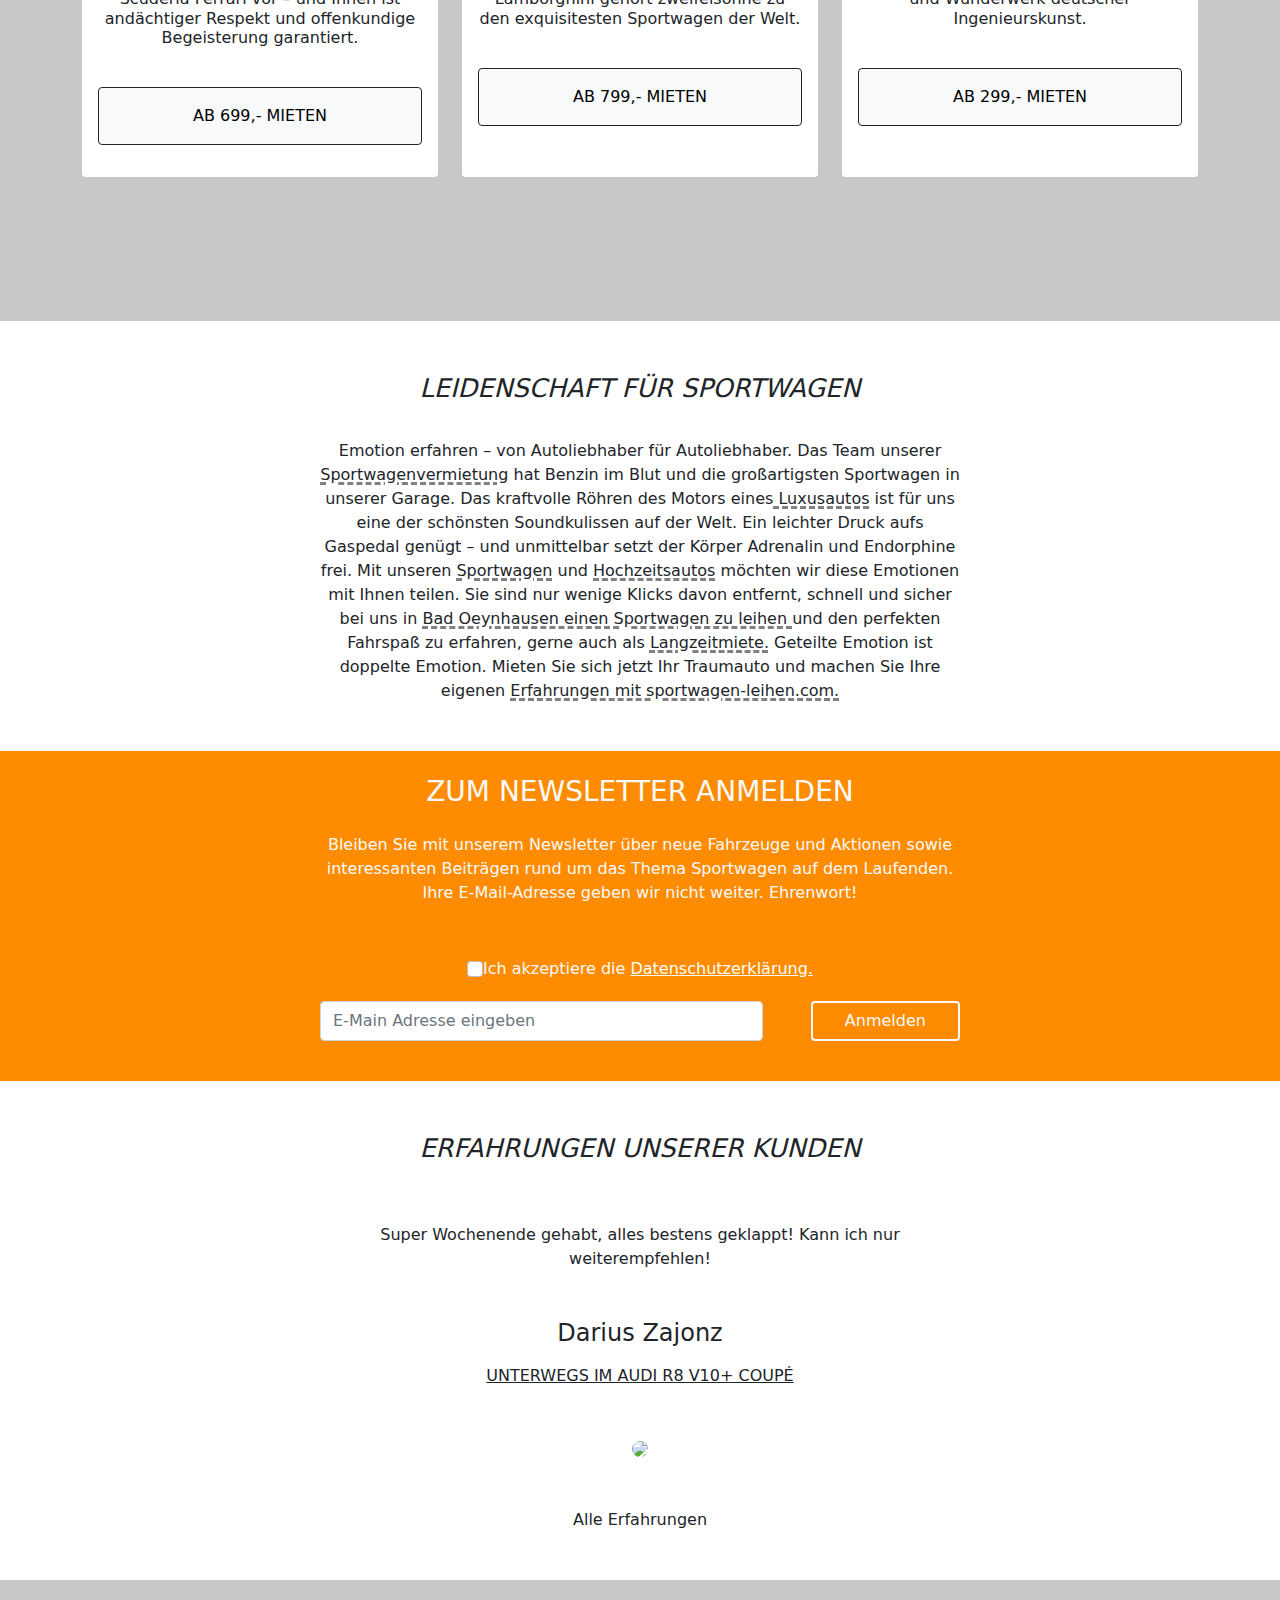
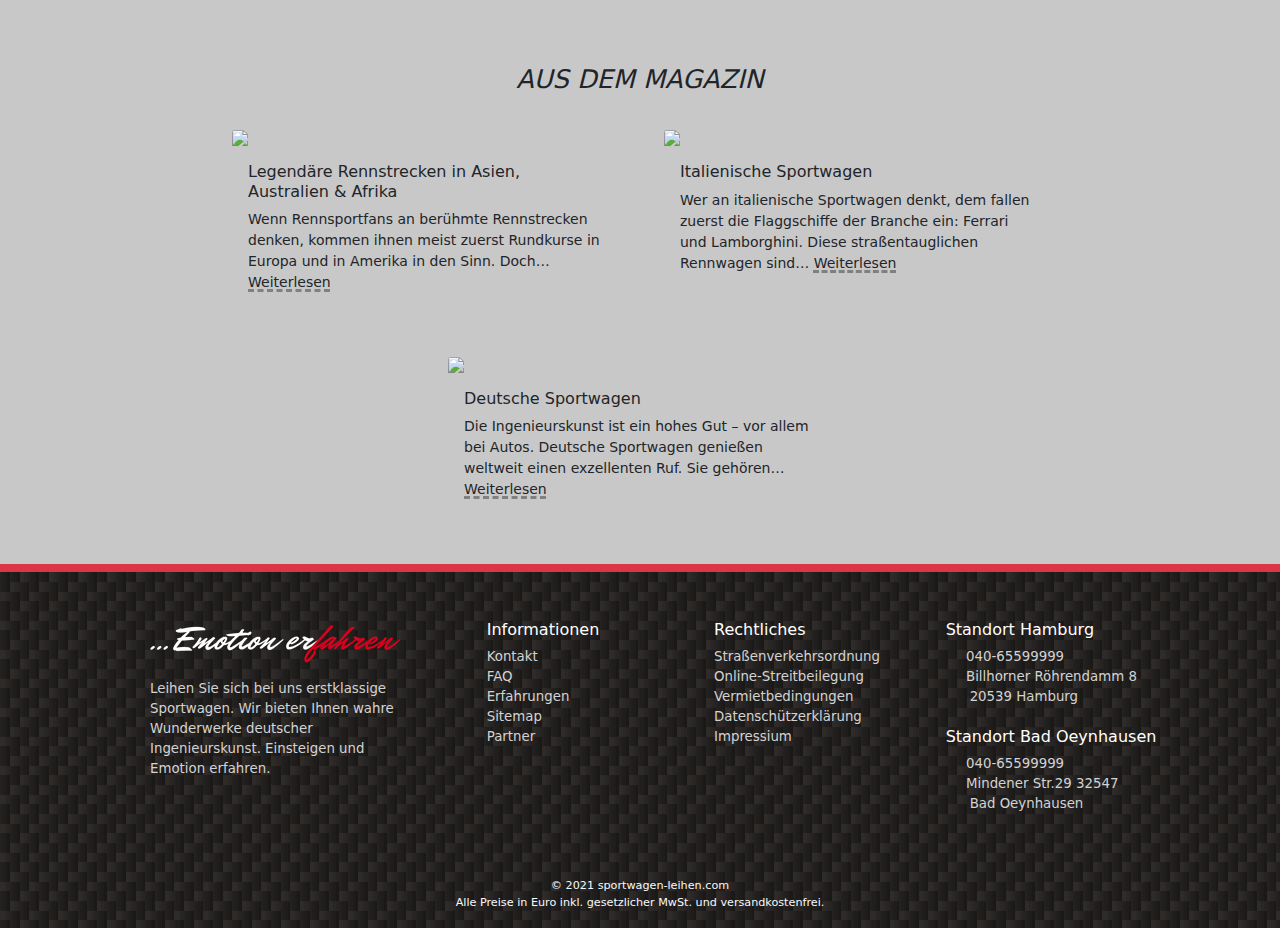
==== commit bf1c5492: "Nachricht" ====
--- a/index.html
+++ b/index.html
@@ -25,8 +25,9 @@
     <nav
       class="navbar navbar-expand-lg navbar-light d-flex justify-content-between fixed-top"
     >
-      <img src="./images/logo_light_small.png" class="nav-logo" />
-
+        <a href="#">
+        <img src="./images/logo_light_small.png" class="nav-logo" />
+        </a>
       <button class="navbar-toggler" type="button" 
             data-bs-toggle="collapse"
             data-bs-target="#mainmenu">
@@ -94,6 +95,7 @@
         <section class="py-5 text-center" id="galery-sec">
             <em>Wagen Wählen</em>
             <div class="container m-xs-1 my-md-5">
+                
                 <div class="d-flex row justify-content-md-center">
                     
                     <article class="col-lg-6 col-xl-4 mb-5">
@@ -135,35 +137,32 @@
                         </div>
                     </article>
 
+
                     <article class="col-lg-6 col-xl-4 mb-5">
                         <div class="card h-100">
 
-                            <div id="cars_res" class="card h-100">
-
-                                    <span class="position-absolute text-white p-2 rounded-circle" id="neu_ang">Neu</span>
+                            <div id="cars_res" class="card h-100" >
+                                <span class="position-absolute text-white p-2 rounded-circle" id="neu_ang">Alt</span>
     
-                                    <div class="bg-img text-center"
+                                <div class="bg-img text-center"
                                      style="background-image: 
                                         url(./images/lamborghini_huracan_04-600x257.jpg);
                                         background-size: cover;
-                                        background-position:center;
+                                        background-position: center;
                                         background-repeat: no-repeat;
                                         ">
-    
-                                        <a href="./lamborghini/lamo.html">
-                                            <div class="bg-img__text p-4">
-                                                <ul>
-                                                    <li>3,1 s</li>
-                                                    <li>330 km/h</li>
-                                                    <li>449 KW (610 PS)</li>
-                                                    <li>5.200 cm<sup>3</sup>(10-Zylinder)</li>
-                                                    <li>Giallo Midas</li>
-                                                </ul>
-                                            </div>
-                                        </a>
-                                    </div>
-                            </div>
-
+                                    <a href="./porsche/porsche.html">
+                                        <div class="bg-img__text p-4">
+                                            <ul>
+                                                <li>3,1 s</li>
+                                                <li>330 km/h</li>
+                                                <li>449 KW (610 PS)</li>
+                                                <li>5.200 cm<sup>3</sup>(10-Zylinder)</li>
+                                                <li>Giallo Midas</li>
+                                            </ul>
+                                        </div>
+                                    </a>
+                                </div>
                             <div class="card-body">
                                 <div class="text-center">
                                     <h4 class="fw-bolder mt-3">Lamborghini Huracán</h4>
@@ -175,6 +174,7 @@
                             </div>
                         </div>
                     </article>
+
 
                     <article class="col-lg-6 col-xl-4 mb-5">
                         <div class="card h-100">
